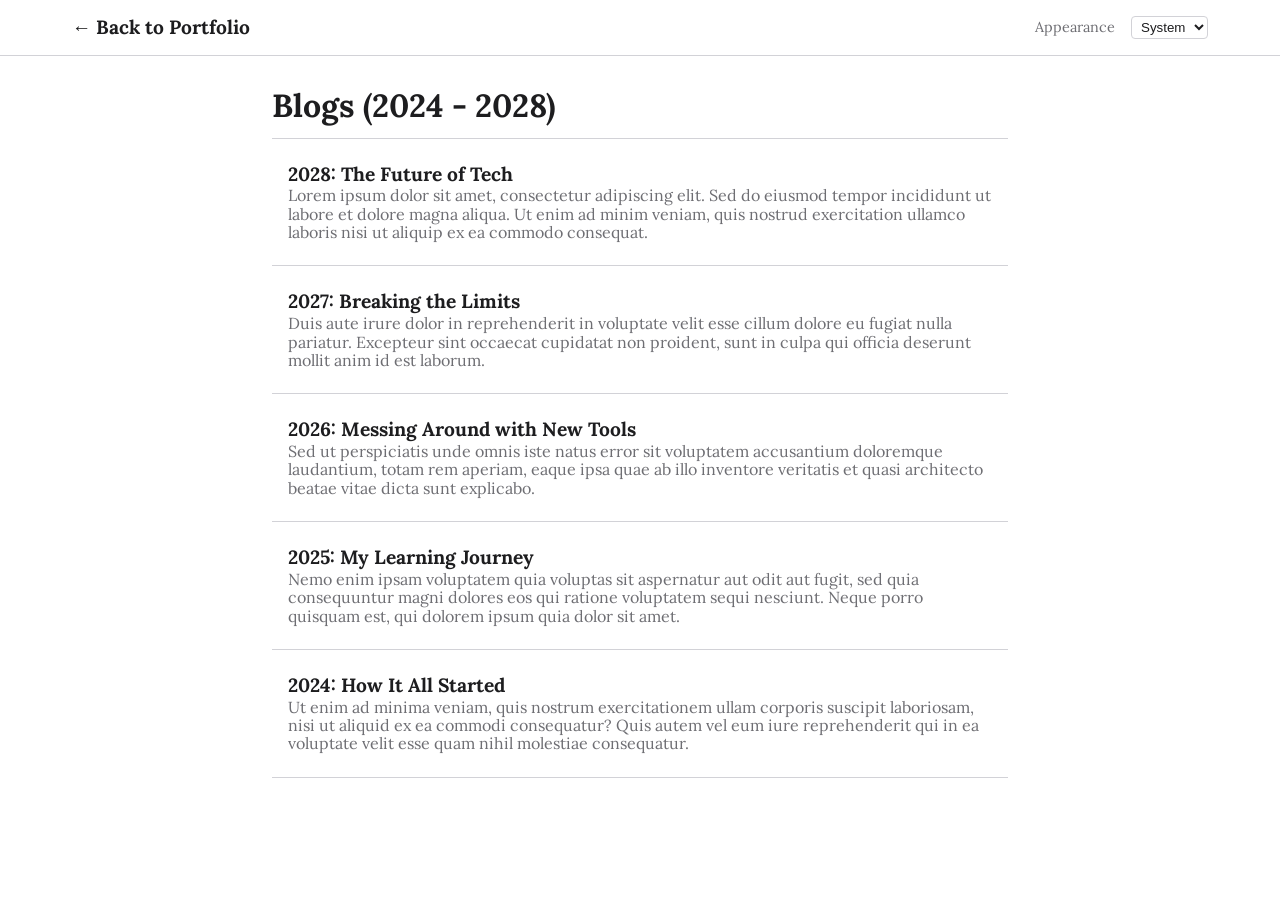
==== Blogs/index.html @ d0bff19d "Update portfolio: add programming languages, frameworks, blogs, animations, and Teto interaction" ====
<!DOCTYPE html>
<html lang="en" data-theme="dark">
<head>
    <meta charset="UTF-8">
    <meta name="viewport" content="width=device-width, initial-scale=1.0">
    <title>Blogs - Arul / Zura</title>
    <link rel="preconnect" href="https://fonts.googleapis.com">
    <link rel="preconnect" href="https://fonts.gstatic.com" crossorigin>
    <link href="https://fonts.googleapis.com/css2?family=Lora:ital,wght@0,400;0,500;0,600;0,700;1,400&display=swap" rel="stylesheet">
    <link rel="stylesheet" href="../style.css?v=3">
</head>
<body>
    <header class="top-nav">
        <div class="top-nav-content">
            <a href="../index.html" class="nav-name">← Back to Portfolio</a>
            <div class="theme-toggle">
                <span>Appearance</span>
                <select id="theme-select">
                    <option value="system">System</option>
                    <option value="light">Light</option>
                    <option value="dark">Dark</option>
                </select>
            </div>
        </div>
    </header>

    <div class="container" style="max-width: 800px;">
        <main class="content">
            <section id="blogs">
                <h2>Blogs (2024 - 2028)</h2>
                
                <div class="item">
                    <div class="item-text">
                        <h3>2028: The Future of Tech</h3>
                        <p>Lorem ipsum dolor sit amet, consectetur adipiscing elit. Sed do eiusmod tempor incididunt ut labore et dolore magna aliqua. Ut enim ad minim veniam, quis nostrud exercitation ullamco laboris nisi ut aliquip ex ea commodo consequat.</p>
                    </div>
                </div>

                <hr>
                
                <div class="item">
                    <div class="item-text">
                        <h3>2027: Breaking the Limits</h3>
                        <p>Duis aute irure dolor in reprehenderit in voluptate velit esse cillum dolore eu fugiat nulla pariatur. Excepteur sint occaecat cupidatat non proident, sunt in culpa qui officia deserunt mollit anim id est laborum.</p>
                    </div>
                </div>

                <hr>

                <div class="item">
                    <div class="item-text">
                        <h3>2026: Messing Around with New Tools</h3>
                        <p>Sed ut perspiciatis unde omnis iste natus error sit voluptatem accusantium doloremque laudantium, totam rem aperiam, eaque ipsa quae ab illo inventore veritatis et quasi architecto beatae vitae dicta sunt explicabo.</p>
                    </div>
                </div>

                <hr>

                <div class="item">
                    <div class="item-text">
                        <h3>2025: My Learning Journey</h3>
                        <p>Nemo enim ipsam voluptatem quia voluptas sit aspernatur aut odit aut fugit, sed quia consequuntur magni dolores eos qui ratione voluptatem sequi nesciunt. Neque porro quisquam est, qui dolorem ipsum quia dolor sit amet.</p>
                    </div>
                </div>

                <hr>

                <div class="item">
                    <div class="item-text">
                        <h3>2024: How It All Started</h3>
                        <p>Ut enim ad minima veniam, quis nostrum exercitationem ullam corporis suscipit laboriosam, nisi ut aliquid ex ea commodi consequatur? Quis autem vel eum iure reprehenderit qui in ea voluptate velit esse quam nihil molestiae consequatur.</p>
                    </div>
                </div>
            </section>
        </main>
    </div>
    
    <script>
        document.addEventListener('DOMContentLoaded', () => {
            const themeSelect = document.getElementById('theme-select');
            const applyTheme = (theme) => {
                if (theme === 'system') {
                    const systemPrefersDark = window.matchMedia('(prefers-color-scheme: dark)').matches;
                    document.documentElement.setAttribute('data-theme', systemPrefersDark ? 'dark' : 'light');
                } else {
                    document.documentElement.setAttribute('data-theme', theme);
                }
            };
            const savedTheme = localStorage.getItem('theme') || 'system';
            themeSelect.value = savedTheme;
            applyTheme(savedTheme);

            themeSelect.addEventListener('change', (e) => {
                const theme = e.target.value;
                localStorage.setItem('theme', theme);
                applyTheme(theme);
            });

            window.matchMedia('(prefers-color-scheme: dark)').addEventListener('change', (e) => {
                if (themeSelect.value === 'system') {
                    document.documentElement.setAttribute('data-theme', e.matches ? 'dark' : 'light');
                }
            });
        });
    </script>
</body>
</html>
---- style.css ----
:root {
    --bg-color: #ffffff;
    --text-color: #1d1d1f;
    --text-muted: #6e6e73;
    --link-color: #0066cc;
    --border-color: #d2d2d7;
    --btn-bg: #f5f5f7;
    --btn-hover: #e8e8ed;
    --shadow: 0 4px 6px rgba(0, 0, 0, 0.05);
}

[data-theme="dark"] {
    --bg-color: #081720;
    --text-color: #eaf7fc;
    --text-muted: #a9c1cc;
    --link-color: #75cbf2;
    --border-color: rgba(117, 203, 242, 0.18);
    --btn-bg: rgba(13, 30, 40, 0.68);
    --btn-hover: rgba(13, 30, 40, 0.85);
    --shadow: 0 16px 44px rgba(0, 0, 0, 0.3);
}

* {
    box-sizing: border-box;
    margin: 0;
    padding: 0;
    transition: background-color 0.3s ease, color 0.3s ease, border-color 0.3s ease;
}

body {
    font-family: 'Lora', "Iowan Old Style", "Palatino Linotype", "Book Antiqua", Georgia, serif;
    background-color: var(--bg-color);
    color: var(--text-color);
    line-height: 1.15;
}

[data-theme="dark"] body {
    background-image: radial-gradient(circle at 78% -10rem, rgba(56, 189, 248, 0.07), transparent 34rem);
}

a {
    color: var(--link-color);
    text-decoration: none;
}

a:hover {
    text-decoration: underline;
}

hr {
    display: none;
}

.top-nav {
    border-bottom: 1px solid var(--border-color);
}

.top-nav-content {
    display: flex;
    justify-content: space-between;
    align-items: center;
    max-width: 1200px;
    margin: 0 auto;
    padding: 1rem 2rem;
}

.nav-name {
    font-weight: bold;
    font-size: 1.2rem;
    color: var(--text-color);
}

.nav-name:hover {
    text-decoration: none;
}

.container {
    max-width: 1200px;
    margin: 0 auto;
    padding: 2rem;
    display: flex;
    gap: 4rem;
}

/* Sidebar */
.sidebar {
    width: 250px;
    flex-shrink: 0;
    position: sticky;
    top: 2rem;
    height: max-content;
}

.theme-toggle {
    display: flex;
    justify-content: space-between;
    align-items: center;
    font-size: 0.9rem;
    color: var(--text-muted);
    gap: 1rem;
}

.theme-toggle select {
    background: var(--bg-color);
    color: var(--text-color);
    border: 1px solid var(--border-color);
    border-radius: 4px;
    padding: 2px 5px;
    cursor: pointer;
}

/* Profile Container */
.profile-container {
    position: relative;
    margin-bottom: 1rem;
    display: flex;
    flex-direction: column;
    align-items: center;
}

.gif-container {
    position: absolute;
    left: -120px;
    top: 50%;
    transform: translateY(-50%);
    width: 100px;
    height: 100px;
    opacity: 0;
    pointer-events: none;
    animation: slideInGif 0.5s ease-out forwards;
}

.gif-container img {
    width: 100%;
    height: 100%;
    object-fit: contain;
}

.gif-container.active {
    opacity: 1;
    pointer-events: auto;
    animation: slideInGif 0.5s ease-out;
}

.gif-container.inactive {
    animation: slideOutGif 0.5s ease-out forwards;
}

@keyframes slideInGif {
    from {
        opacity: 0;
        transform: translateY(-50%) translateX(20px);
    }
    to {
        opacity: 1;
        transform: translateY(-50%) translateX(0);
    }
}

@keyframes slideOutGif {
    from {
        opacity: 1;
        transform: translateY(-50%) translateX(0);
    }
    to {
        opacity: 0;
        transform: translateY(-50%) translateX(20px);
    }
}

.avatar {
    width: 200px;
    height: 200px;
    border-radius: 50%;
    object-fit: cover;
    margin-bottom: 1rem;
    box-shadow: var(--shadow);
    animation: fadeInAvatar 0.6s ease-out;
    transition: transform 0.3s ease;
    flex-shrink: 0;
}

.avatar:hover {
    transform: scale(1.05);
}

@keyframes fadeInAvatar {
    from {
        opacity: 0;
        transform: scale(0.95);
    }
    to {
        opacity: 1;
        transform: scale(1);
    }
}

.click-me-btn {
    display: block;
    width: 100%;
    max-width: 200px;
    padding: 0.6rem;
    background-color: var(--link-color);
    color: white;
    border: none;
    border-radius: 6px;
    cursor: pointer;
    font-weight: bold;
    font-size: 0.95rem;
    margin-bottom: 1rem;
    transition: transform 0.2s ease, box-shadow 0.2s ease;
    animation: popIn 0.5s cubic-bezier(0.68, -0.55, 0.265, 1.55);
}

.click-me-btn:hover {
    transform: scale(1.05);
    box-shadow: 0 6px 12px rgba(0, 102, 204, 0.3);
}

.click-me-btn:active {
    transform: scale(0.98);
}

@keyframes popIn {
    from {
        opacity: 0;
        transform: scale(0.5);
    }
    to {
        opacity: 1;
        transform: scale(1);
    }
}

h1 {
    font-size: 1.8rem;
    margin-bottom: 0.5rem;
    animation: fadeInText 0.6s ease-out 0.1s backwards;
}

@keyframes fadeInText {
    from {
        opacity: 0;
        transform: translateY(10px);
    }
    to {
        opacity: 1;
        transform: translateY(0);
    }
}

.tagline {
    color: var(--text-muted);
    margin-bottom: 1.5rem;
    font-style: italic;
    animation: fadeInText 0.6s ease-out 0.2s backwards;
}

.follow-btn {
    display: block;
    text-align: center;
    width: 100%;
    padding: 0.5rem;
    background-color: var(--btn-bg);
    color: var(--text-color);
    border: 1px solid var(--border-color);
    border-radius: 6px;
    cursor: pointer;
    font-weight: bold;
    margin-bottom: 1.5rem;
    animation: fadeInText 0.6s ease-out 0.3s backwards;
    transition: background-color 0.2s ease, transform 0.2s ease;
}

.follow-btn:hover {
    background-color: var(--btn-hover);
    transform: translateY(-2px);
}

.social-links {
    list-style: none;
    animation: fadeInText 0.6s ease-out 0.4s backwards;
}

.social-links li {
    margin-bottom: 0.8rem;
}

.social-links a {
    color: var(--text-muted);
    display: flex;
    align-items: center;
    gap: 10px;
    transition: transform 0.2s ease;
}

.social-links a:hover {
    color: var(--text-color);
    text-decoration: none;
    transform: translateX(5px);
}

/* Main Content */
.content {
    flex-grow: 1;
}

section {
    margin-bottom: 2rem;
    animation: fadeInSection 0.6s ease-out;
}

@keyframes fadeInSection {
    from {
        opacity: 0;
        transform: translateY(20px);
    }
    to {
        opacity: 1;
        transform: translateY(0);
    }
}

section h2 {
    font-size: 2rem;
    margin-bottom: 0;
    padding-bottom: 0.8rem;
    font-weight: 700;
    border-bottom: 1px solid var(--border-color);
}

#about h2 {
    border-bottom: none;
    padding-bottom: 0;
    margin-bottom: 0.5rem;
}

#about p {
    color: var(--text-color);
}

#about {
    margin-bottom: 4rem;
}

.item {
    display: flex;
    justify-content: space-between;
    align-items: center;
    gap: 4rem;
    padding: 1.5rem 1rem;
    border-bottom: 1px solid var(--border-color);
    transition: background-color 0.2s, transform 0.2s ease;
    cursor: default;
}

.item:hover {
    background-color: var(--btn-bg);
    transform: translateX(5px);
}

.item-link {
    color: inherit;
    text-decoration: none;
    display: block;
    cursor: default;
}

.item-link:hover {
    text-decoration: none;
}

.item-link .item {
    /* If item is inside link, let it still handle the border */
}

.item-text {
    padding: 0;
    flex-grow: 1;
}

.item-text h3 {
    font-size: 1.2rem;
    margin-bottom: 0.1rem;
}

.item-text p {
    color: var(--text-muted);
    margin-top: 0;
}

.item-logo {
    width: 90px;
    height: 90px;
    object-fit: contain;
    flex-shrink: 0;
    transition: transform 0.3s ease;
    animation: rotateIn 0.6s ease-out;
}

.item-logo:hover {
    transform: scale(1.1) rotate(5deg);
}

@keyframes rotateIn {
    from {
        opacity: 0;
        transform: rotate(-20deg) scale(0.8);
    }
    to {
        opacity: 1;
        transform: rotate(0) scale(1);
    }
}

#poly-logo {
    width: 140px;
    height: 140px;
}

#awards ul {
    list-style-position: inside;
    color: var(--text-muted);
}

#awards li {
    margin-bottom: 0.5rem;
}

#awards strong {
    color: var(--text-color);
}

/* Responsive */
@media (max-width: 768px) {
    .top-nav-content {
        padding: 1rem;
    }
    
    .container {
        flex-direction: column;
        gap: 2rem;
    }
    
    .sidebar {
        width: 100%;
        text-align: center;
        display: flex;
        flex-direction: column;
        align-items: center;
        position: relative;
        top: 0;
    }
    
    .profile-container {
        width: 100%;
    }
    
    .gif-container {
        position: static;
        transform: none;
        margin-bottom: 1rem;
        width: 100px;
        height: 100px;
    }
    
    .gif-container.inactive {
        display: none;
    }
    
    .social-links {
        display: flex;
        flex-wrap: wrap;
        justify-content: center;
        gap: 1.5rem;
    }
    
    .social-links li {
        margin-bottom: 0;
    }
    
    .theme-toggle {
        width: 100%;
        max-width: 250px;
    }
}
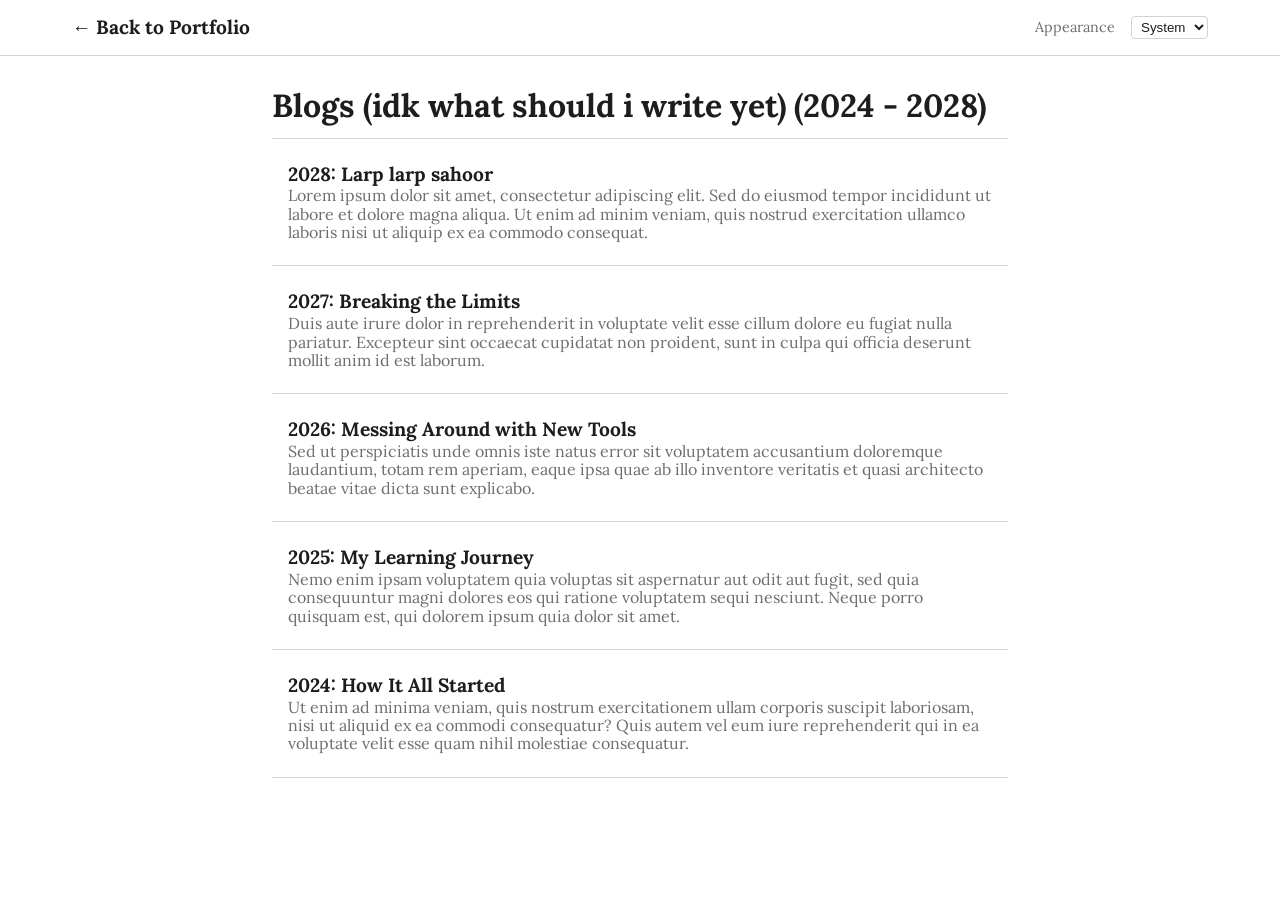
==== commit 5bcf84c9: "random bs" ====
--- a/Blogs/index.html
+++ b/Blogs/index.html
@@ -27,11 +27,11 @@
     <div class="container" style="max-width: 800px;">
         <main class="content">
             <section id="blogs">
-                <h2>Blogs (2024 - 2028)</h2>
+                <h2>Blogs (idk what should i write yet) (2024 - 2028)</h2>
                 
                 <div class="item">
                     <div class="item-text">
-                        <h3>2028: The Future of Tech</h3>
+                        <h3>2028: Larp larp sahoor</h3>
                         <p>Lorem ipsum dolor sit amet, consectetur adipiscing elit. Sed do eiusmod tempor incididunt ut labore et dolore magna aliqua. Ut enim ad minim veniam, quis nostrud exercitation ullamco laboris nisi ut aliquip ex ea commodo consequat.</p>
                     </div>
                 </div>
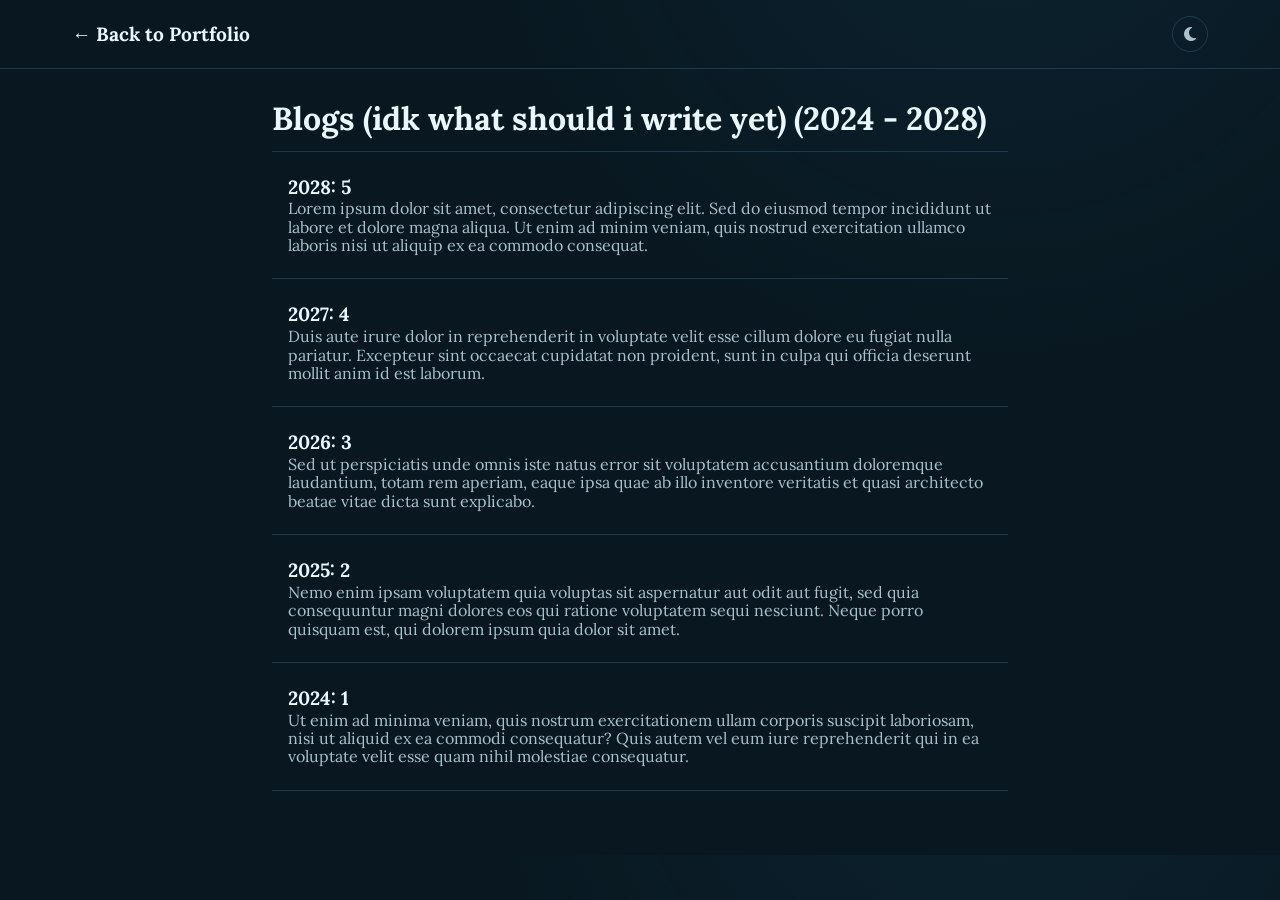
==== commit 62c9ce65: "feat: icon theme toggle, github repos section, move blogs below awards, add SMAN 1 Bojong" ====
--- a/Blogs/index.html
+++ b/Blogs/index.html
@@ -8,19 +8,15 @@
     <link rel="preconnect" href="https://fonts.gstatic.com" crossorigin>
     <link href="https://fonts.googleapis.com/css2?family=Lora:ital,wght@0,400;0,500;0,600;0,700;1,400&display=swap" rel="stylesheet">
     <link rel="stylesheet" href="../style.css?v=3">
+    <link rel="stylesheet" href="https://cdnjs.cloudflare.com/ajax/libs/font-awesome/6.4.0/css/all.min.css">
 </head>
 <body>
     <header class="top-nav">
         <div class="top-nav-content">
             <a href="../index.html" class="nav-name">← Back to Portfolio</a>
-            <div class="theme-toggle">
-                <span>Appearance</span>
-                <select id="theme-select">
-                    <option value="system">System</option>
-                    <option value="light">Light</option>
-                    <option value="dark">Dark</option>
-                </select>
-            </div>
+            <button id="theme-toggle-btn" class="theme-toggle-btn" aria-label="Toggle theme">
+                <i class="fa-solid fa-moon"></i>
+            </button>
         </div>
     </header>
 
@@ -31,7 +27,7 @@
                 
                 <div class="item">
                     <div class="item-text">
-                        <h3>2028: Larp larp sahoor</h3>
+                        <h3>2028: 5</h3>
                         <p>Lorem ipsum dolor sit amet, consectetur adipiscing elit. Sed do eiusmod tempor incididunt ut labore et dolore magna aliqua. Ut enim ad minim veniam, quis nostrud exercitation ullamco laboris nisi ut aliquip ex ea commodo consequat.</p>
                     </div>
                 </div>
@@ -40,7 +36,7 @@
                 
                 <div class="item">
                     <div class="item-text">
-                        <h3>2027: Breaking the Limits</h3>
+                        <h3>2027: 4</h3>
                         <p>Duis aute irure dolor in reprehenderit in voluptate velit esse cillum dolore eu fugiat nulla pariatur. Excepteur sint occaecat cupidatat non proident, sunt in culpa qui officia deserunt mollit anim id est laborum.</p>
                     </div>
                 </div>
@@ -49,7 +45,7 @@
 
                 <div class="item">
                     <div class="item-text">
-                        <h3>2026: Messing Around with New Tools</h3>
+                        <h3>2026: 3</h3>
                         <p>Sed ut perspiciatis unde omnis iste natus error sit voluptatem accusantium doloremque laudantium, totam rem aperiam, eaque ipsa quae ab illo inventore veritatis et quasi architecto beatae vitae dicta sunt explicabo.</p>
                     </div>
                 </div>
@@ -58,7 +54,7 @@
 
                 <div class="item">
                     <div class="item-text">
-                        <h3>2025: My Learning Journey</h3>
+                        <h3>2025: 2</h3>
                         <p>Nemo enim ipsam voluptatem quia voluptas sit aspernatur aut odit aut fugit, sed quia consequuntur magni dolores eos qui ratione voluptatem sequi nesciunt. Neque porro quisquam est, qui dolorem ipsum quia dolor sit amet.</p>
                     </div>
                 </div>
@@ -67,7 +63,7 @@
 
                 <div class="item">
                     <div class="item-text">
-                        <h3>2024: How It All Started</h3>
+                        <h3>2024: 1</h3>
                         <p>Ut enim ad minima veniam, quis nostrum exercitationem ullam corporis suscipit laboriosam, nisi ut aliquid ex ea commodi consequatur? Quis autem vel eum iure reprehenderit qui in ea voluptate velit esse quam nihil molestiae consequatur.</p>
                     </div>
                 </div>
@@ -77,28 +73,42 @@
     
     <script>
         document.addEventListener('DOMContentLoaded', () => {
-            const themeSelect = document.getElementById('theme-select');
+            const toggleBtn = document.getElementById('theme-toggle-btn');
+            const icon = toggleBtn.querySelector('i');
+            const themes = ['dark', 'light', 'system'];
+
+            const getEffectiveTheme = (theme) => {
+                if (theme === 'system') {
+                    return window.matchMedia('(prefers-color-scheme: dark)').matches ? 'dark' : 'light';
+                }
+                return theme;
+            };
+
+            const updateIcon = (theme) => {
+                const effective = getEffectiveTheme(theme);
+                icon.className = effective === 'dark' ? 'fa-solid fa-moon' : 'fa-solid fa-sun';
+            };
+
             const applyTheme = (theme) => {
-                if (theme === 'system') {
-                    const systemPrefersDark = window.matchMedia('(prefers-color-scheme: dark)').matches;
-                    document.documentElement.setAttribute('data-theme', systemPrefersDark ? 'dark' : 'light');
-                } else {
-                    document.documentElement.setAttribute('data-theme', theme);
-                }
+                document.documentElement.setAttribute('data-theme', getEffectiveTheme(theme));
+                updateIcon(theme);
             };
-            const savedTheme = localStorage.getItem('theme') || 'system';
-            themeSelect.value = savedTheme;
+
+            const savedTheme = localStorage.getItem('theme') || 'dark';
             applyTheme(savedTheme);
 
-            themeSelect.addEventListener('change', (e) => {
-                const theme = e.target.value;
-                localStorage.setItem('theme', theme);
-                applyTheme(theme);
+            toggleBtn.addEventListener('click', () => {
+                const current = localStorage.getItem('theme') || 'dark';
+                const effective = getEffectiveTheme(current);
+                const next = effective === 'dark' ? 'light' : 'dark';
+                localStorage.setItem('theme', next);
+                applyTheme(next);
             });
 
-            window.matchMedia('(prefers-color-scheme: dark)').addEventListener('change', (e) => {
-                if (themeSelect.value === 'system') {
-                    document.documentElement.setAttribute('data-theme', e.matches ? 'dark' : 'light');
+            window.matchMedia('(prefers-color-scheme: dark)').addEventListener('change', () => {
+                const current = localStorage.getItem('theme') || 'dark';
+                if (current === 'system') {
+                    applyTheme('system');
                 }
             });
         });
--- a/style.css
+++ b/style.css
@@ -91,22 +91,25 @@
     height: max-content;
 }
 
-.theme-toggle {
+.theme-toggle-btn {
+    background: none;
+    border: 1px solid var(--border-color);
+    border-radius: 50%;
+    width: 36px;
+    height: 36px;
     display: flex;
-    justify-content: space-between;
     align-items: center;
-    font-size: 0.9rem;
+    justify-content: center;
+    cursor: pointer;
     color: var(--text-muted);
-    gap: 1rem;
-}
-
-.theme-toggle select {
-    background: var(--bg-color);
-    color: var(--text-color);
-    border: 1px solid var(--border-color);
-    border-radius: 4px;
-    padding: 2px 5px;
-    cursor: pointer;
+    font-size: 1rem;
+    transition: background-color 0.2s ease, color 0.2s ease, transform 0.2s ease;
+}
+
+.theme-toggle-btn:hover {
+    background-color: var(--btn-bg);
+    color: var(--text-color);
+    transform: scale(1.1);
 }
 
 /* Profile Container */
@@ -431,6 +434,19 @@
     color: var(--text-color);
 }
 
+#repos .item-link {
+    cursor: pointer;
+}
+
+#repos .item-link .item {
+    cursor: pointer;
+}
+
+#repos .item-text h3 i {
+    margin-right: 0.4rem;
+    font-size: 1.1rem;
+}
+
 /* Responsive */
 @media (max-width: 768px) {
     .top-nav-content {
@@ -479,8 +495,11 @@
         margin-bottom: 0;
     }
     
-    .theme-toggle {
-        width: 100%;
-        max-width: 250px;
-    }
-}
+    .item {
+        gap: 1rem;
+    }
+
+    #repos .item-text h3 i {
+        font-size: 1rem;
+    }
+}
